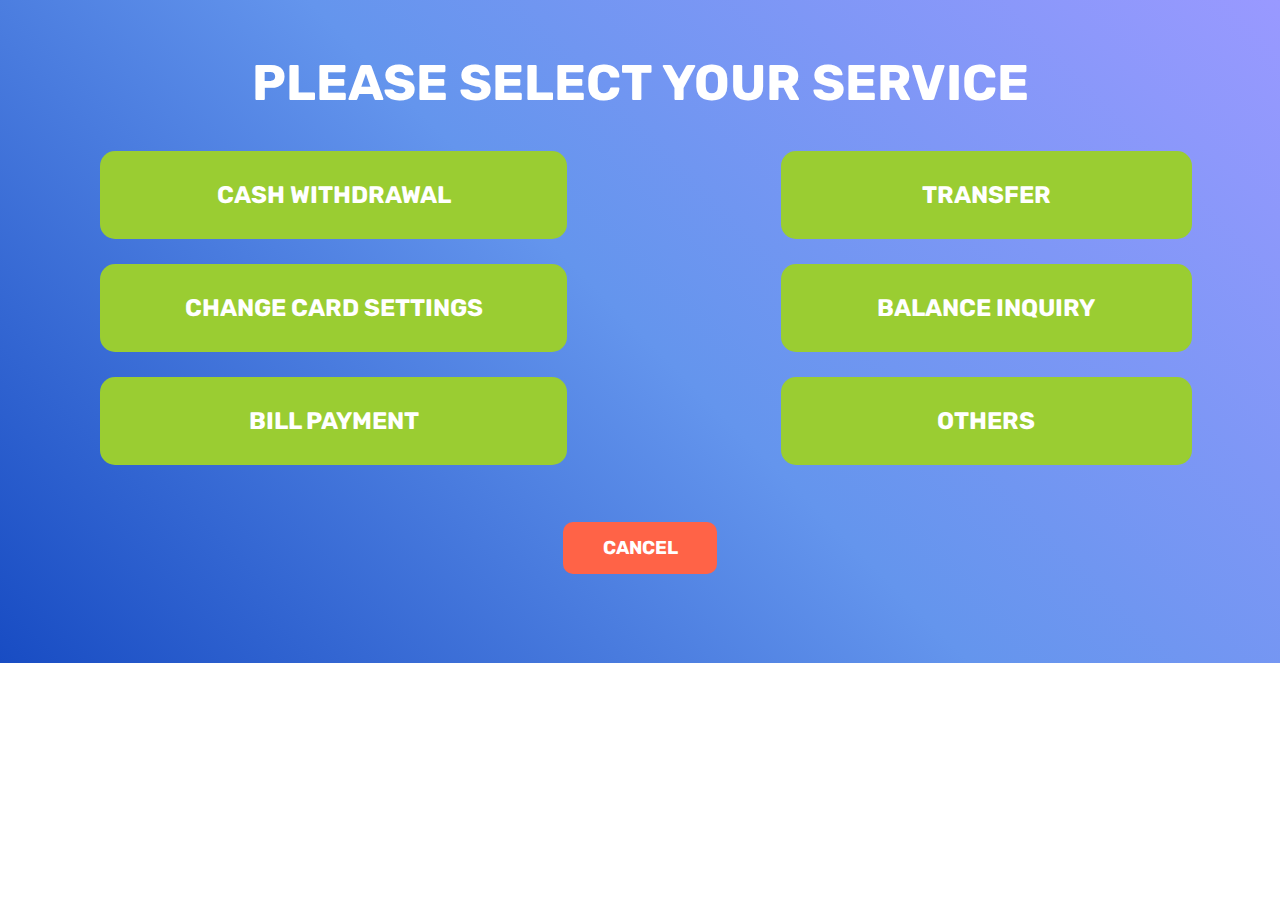
==== page3.html @ d493fd90 "first upload" ====
<!DOCTYPE html>
<html lang="en">
<head>
    <meta charset="UTF-8">
    <meta http-equiv="X-UA-Compatible" content="IE=edge">
    <meta name="viewport" content="width=device-width, initial-scale=1.0">
    <title>Select Service</title>
    <link rel="preconnect" href="https://fonts.googleapis.com">
    <link rel="preconnect" href="https://fonts.gstatic.com" crossorigin>
    <link href="https://fonts.googleapis.com/css2?family=Rubik:ital,wght@0,300;0,400;0,500;0,600;0,700;0,800;0,900;1,300;1,400;1,500;1,600;1,700;1,800;1,900&display=swap" rel="stylesheet">
    <link rel="stylesheet" href="css/main.css">
</head>
<body>
    <div class="service">
        <br><br>
        <div class="text1">
            <h1>PLEASE SELECT YOUR SERVICE</h1>
        </div>
        <br><br>
        <div class="buttons">
            <a class="logo" href="page4.html">
                <h2>CASH WITHDRAWAL</h2>
            </a>
            <a class="logo" href="#">
                <h2>TRANSFER</h2>
            </a>
            <a class="logo" href="#">
                <h2>CHANGE CARD SETTINGS</h2>
            </a>
            <a class="logo" href="#">
                <h2>BALANCE INQUIRY</h2>
            </a>
            <a class="logo" href="#">
                <h2>BILL PAYMENT</h2>
            </a>
            <a class="logo" href="#">
                <h2>OTHERS</h2>
            </a>
        </div> <br> <br> <br>
        <div class="end">
            <a class="end" href="page6.html">
                <h3>CANCEL</h3>
            </a>
        </div>
    </div>
</body>
</html>
---- css/main.css ----
* {Margin: 0; padding: 0; box-sizing: border-box;}
* {font-family: 'Rubik', sans-serif;}


/* HOMEPAGE HERE */

.home {width: 100%; display: block; align-items: center; /* background: linear-gradient(45deg, #184cc3, cornflowerblue, #9999ff);*/ padding-top: 10px; padding-bottom: 178px; background-repeat: no-repeat; background-position: center; background-size: border-box; justify-content: space-between; text-align: center; color: steelblue; background-image: url(../img/logo-Copy.png);}
.home .logo {width: 15%;}
.home .logo img {width: 20%; object-fit: contain;}
.home .bank h1 {font-size: 50px;}
.home .text1 {text-decoration: none;}
.home .text1 h2 {font-weight: 300; font-size: 25px;}
.home .text1 a {text-decoration: none;}
.home .text1 .button {width: 10%;}
.home .text1 .button h3 {background-color: cornflowerblue; width: 15%; padding: 15px; border-radius: 10px; color: aliceblue; margin: auto;}

.home .text1 .button h3:hover {background: linear-gradient(45deg, #184cc3, tomato, #9999ff); font-style: italic;}


/* PAGE 2 HERE */

.pin .logo {width: 15%;}
.pin .logo img {width: 20%; object-fit: contain;}
.pin {width: 100%; display: block; align-items: center; background: linear-gradient(45deg, #184cc3, cornflowerblue, #9999ff); padding-top: 15px; padding-bottom: 178px; background-repeat: no-repeat; background-position: center; background-size: border-box; justify-content: space-between; text-align: center; color: white;}
.pin .text1 {width: 70%; font-size: 35px; margin: auto;}
.pin .pin {width: 50%; font-size: 30px; height: 100px;}
.pin .pin .password {height: 100px; width: 100px; font-size: 30px;}
.pin .text2 {width: 40%; margin: auto;}
.pin .text2 a {text-decoration: none; color: white;}
.pin .text2 h3 {width: 40%; margin: auto; background-color: yellowgreen; padding: 10px; border-radius: 10px}

.pin .text2 h3:hover {border: 1px solid tomato; border-radius: 10px; background-color: palegoldenrod; color: #184cc3;}


/* PAGE 3 HERE */

.service {width: 100%; display:block; align-items: center; background: linear-gradient(45deg, #184cc3, cornflowerblue, #9999ff); padding-top: 15px; padding-bottom: 89px; background-repeat: no-repeat; background-position: center; background-size: border-box; justify-content: space-between; text-align: center; color: white;}
.service .text1 {font-size: 25px; font-weight: 600;}
.service .buttons {width: 100%; display: grid; grid-template-columns: auto auto; grid-gap: 25px;}
.service .buttons a {text-decoration: none; color: white; padding: 30px; background-color: yellowgreen; width: 70%; margin: auto; justify-content: space-between; border-radius: 15px;}
.service .end {width: 40%; margin: auto;}
.service .end a {text-decoration: none; color: white;}
.service .end h3 {width: 30%; background-color: tomato; border-radius: 10px; padding: 15px; margin: auto;}

.service .buttons a:hover {border: 1px solid tomato; border-radius: 10px; background-color: palegoldenrod; color: #184cc3;}

.service .end a h3:hover {background-color: red; color: yellow; border-radius: 10px; }
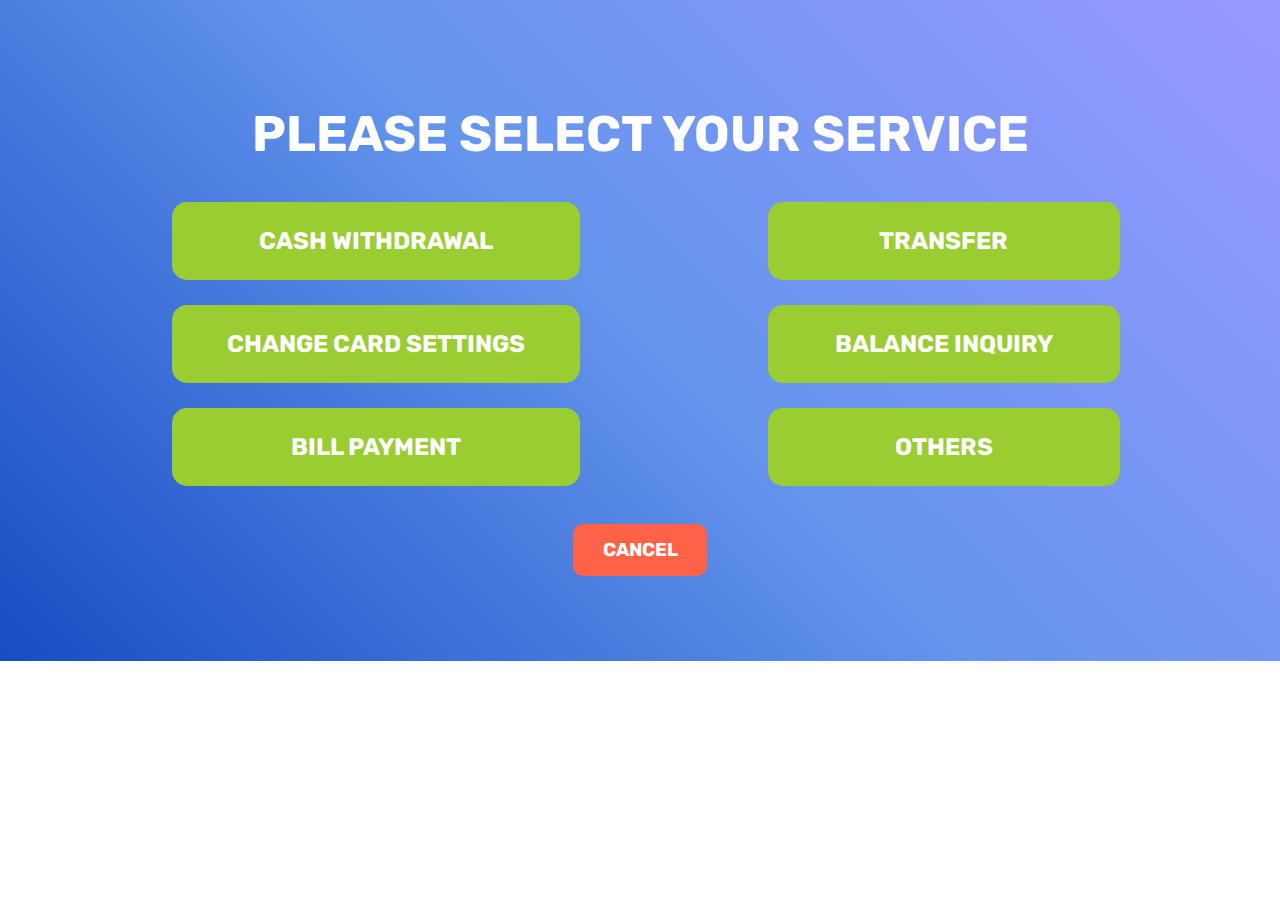
==== commit 028515a9: "version 1.0" ====
--- a/page3.html
+++ b/page3.html
@@ -12,33 +12,33 @@
 </head>
 <body>
     <div class="service">
-        <br><br>
+        <br>
         <div class="text1">
             <h1>PLEASE SELECT YOUR SERVICE</h1>
         </div>
         <br><br>
         <div class="buttons">
-            <a class="logo" href="page4.html">
+            <a href="page4.html">
                 <h2>CASH WITHDRAWAL</h2>
             </a>
-            <a class="logo" href="#">
+            <a href="#">
                 <h2>TRANSFER</h2>
             </a>
-            <a class="logo" href="#">
+            <a href="#">
                 <h2>CHANGE CARD SETTINGS</h2>
             </a>
-            <a class="logo" href="#">
+            <a href="#">
                 <h2>BALANCE INQUIRY</h2>
             </a>
-            <a class="logo" href="#">
+            <a href="#">
                 <h2>BILL PAYMENT</h2>
             </a>
-            <a class="logo" href="#">
+            <a href="#">
                 <h2>OTHERS</h2>
             </a>
-        </div> <br> <br> <br>
+        </div> <br> <br>
         <div class="end">
-            <a class="end" href="page6.html">
+            <a class="end" href="page8.html">
                 <h3>CANCEL</h3>
             </a>
         </div>
--- a/css/main.css
+++ b/css/main.css
@@ -21,7 +21,7 @@
 
 .pin .logo {width: 15%;}
 .pin .logo img {width: 20%; object-fit: contain;}
-.pin {width: 100%; display: block; align-items: center; background: linear-gradient(45deg, #184cc3, cornflowerblue, #9999ff); padding-top: 15px; padding-bottom: 178px; background-repeat: no-repeat; background-position: center; background-size: border-box; justify-content: space-between; text-align: center; color: white;}
+.pin {width: 100%; display: block; align-items: center; background: linear-gradient(45deg, #184cc3, cornflowerblue, #9999ff); padding-top: 15px; padding-bottom: 167px; background-repeat: no-repeat; background-position: center; background-size: border-box; justify-content: space-between; text-align: center; color: white;}
 .pin .text1 {width: 70%; font-size: 35px; margin: auto;}
 .pin .pin {width: 50%; font-size: 30px; height: 100px;}
 .pin .pin .password {height: 100px; width: 100px; font-size: 30px;}
@@ -34,14 +34,77 @@
 
 /* PAGE 3 HERE */
 
-.service {width: 100%; display:block; align-items: center; background: linear-gradient(45deg, #184cc3, cornflowerblue, #9999ff); padding-top: 15px; padding-bottom: 89px; background-repeat: no-repeat; background-position: center; background-size: border-box; justify-content: space-between; text-align: center; color: white;}
+.service {width: 100%; display:block; align-items: center; background: linear-gradient(45deg, #184cc3, cornflowerblue, #9999ff); padding: 85px; background-repeat: no-repeat; background-position: center; background-size: border-box; justify-content: center; text-align: center; color: white; align-items: center;}
 .service .text1 {font-size: 25px; font-weight: 600;}
 .service .buttons {width: 100%; display: grid; grid-template-columns: auto auto; grid-gap: 25px;}
-.service .buttons a {text-decoration: none; color: white; padding: 30px; background-color: yellowgreen; width: 70%; margin: auto; justify-content: space-between; border-radius: 15px;}
+.service .buttons a {text-decoration: none; color: white; padding: 25px; background-color: yellowgreen; width: 70%; margin: auto; justify-content: space-between; border-radius: 15px;}
 .service .end {width: 40%; margin: auto;}
 .service .end a {text-decoration: none; color: white;}
 .service .end h3 {width: 30%; background-color: tomato; border-radius: 10px; padding: 15px; margin: auto;}
+.service .buttons a:hover {border: 1px solid tomato; border-radius: 10px; background-color: palegoldenrod; color: #184cc3;}
+.service .end a h3:hover {background-color: red; color: yellow; border-radius: 10px;}
 
-.service .buttons a:hover {border: 1px solid tomato; border-radius: 10px; background-color: palegoldenrod; color: #184cc3;}
 
-.service .end a h3:hover {background-color: red; color: yellow; border-radius: 10px; }+/* PAGE 4 HERE */
+
+.account_type {width: 100%; display:block; align-items: center; background: linear-gradient(45deg, #184cc3, cornflowerblue, #9999ff); padding: 117px; background-repeat: no-repeat; background-position: center; background-size: border-box; justify-content: center; text-align: center; color: white; align-items: center;}
+.account_type .text1 {font-size: 25px; font-weight: 600;}
+.account_type .buttons {width: 100%; display: grid; grid-template-columns: auto auto; grid-gap: 25px;}
+.account_type .buttons a {text-decoration: none; color: white; padding: 25px; background-color: yellowgreen; width: 70%; margin: auto; justify-content: space-between; border-radius: 15px;}
+.account_type .end {width: 40%; margin: auto;}
+.account_type .end a {text-decoration: none; color: white;}
+.account_type .end h3 {width: 30%; background-color: tomato; border-radius: 10px; padding: 15px; margin: auto;}
+.account_type .buttons a:hover {border: 1px solid tomato; border-radius: 10px; background-color: palegoldenrod; color: #184cc3;}
+.account_type .end a h3:hover {background-color: red; color: yellow; border-radius: 10px;}
+
+
+/* PAGE 5 HERE */
+
+.amount {width: 100%; display:block; align-items: center; background: linear-gradient(45deg, #184cc3, cornflowerblue, #9999ff); padding: 33px; background-repeat: no-repeat; background-position: center; background-size: border-box; justify-content: center; text-align: center; color: white; align-items: center;}
+.amount .text1 {font-size: 25px; font-weight: 600;}
+.amount .buttons {width: 100%; display: grid; grid-template-columns: auto auto; grid-gap: 25px;}
+.amount .buttons a {text-decoration: none; color: white; padding: 25px; background-color: yellowgreen; width: 70%; margin: auto; justify-content: space-between; border-radius: 15px;}
+.amount .end {width: 40%; margin: auto;}
+.amount .end a {text-decoration: none; color: white;}
+.amount .end h3 {width: 30%; background-color: tomato; border-radius: 10px; padding: 15px; margin: auto;}
+.amount .buttons a:hover {border: 1px solid tomato; border-radius: 10px; background-color: palegoldenrod; color: #184cc3;}
+.amount .end a h3:hover {background-color: red; color: yellow; border-radius: 10px;}
+
+/* PAGE 6 HERE */
+
+.print {width: 100%; display:block; align-items: center; background: linear-gradient(45deg, #184cc3, cornflowerblue, #9999ff); padding: 166px; background-repeat: no-repeat; background-position: center; background-size: border-box; justify-content: center; text-align: center; color: white; align-items: center;}
+.print .text1 {font-size: 25px; font-weight: 600;}
+.print .buttons {width: 100%; display: grid; grid-template-columns: auto auto; grid-gap: 25px;}
+.print .buttons a {text-decoration: none; color: white; padding: 25px; background-color: yellowgreen; width: 70%; margin: auto; justify-content: space-between; border-radius: 15px;}
+.print .buttons a:hover {border: 1px solid tomato; border-radius: 10px; background-color: palegoldenrod; color: #184cc3;}
+
+
+/* PAGE 7 HERE */
+
+.success {width: 100%; display:block; align-items: center; background: linear-gradient(45deg, #184cc3, cornflowerblue, #9999ff); padding: 114px; background-repeat: no-repeat; background-position: center; background-size: border-box; justify-content: center; text-align: center; color: white; align-items: center;}
+.success .text1 {font-size: 25px; font-weight: 600;}
+.success .buttons {width: 80%; display: flex; margin: auto; }
+.success .buttons a {text-decoration: none; color: white; padding: 25px; background-color: yellowgreen; width: 20%; margin: auto; justify-content: space-between; border-radius: 15px;}
+.success .buttons a:hover {border: 1px solid tomato; border-radius: 10px; background-color: palegoldenrod; color: #184cc3;}
+
+
+/* PAGE 8 HERE */
+
+.continue {width: 100%; display:block; align-items: center; background: linear-gradient(45deg, #184cc3, cornflowerblue, #9999ff); padding: 119px; background-repeat: no-repeat; background-position: center; background-size: border-box; justify-content: center; text-align: center; color: white; align-items: center;}
+.continue .text1 {font-size: 25px; font-weight: 600;}
+.continue .buttons {width: 80%; display: flex; margin: auto;}
+.continue .buttons a {text-decoration: none; color: white; padding: 25px; background-color: yellowgreen; width: 20%; margin: auto; justify-content: space-between; border-radius: 15px;}
+.continue .buttons a:hover {border: 1px solid tomato; border-radius: 10px; background-color: palegoldenrod; color: #184cc3;}
+
+
+
+/* PAGE 9 HERE */
+
+.finish {width: 100%; display:block; align-items: center; background: linear-gradient(45deg, #184cc3, cornflowerblue, #9999ff); padding-top: 10px; padding-bottom: 144px; background-repeat: no-repeat; background-position: center; background-size: border-box; justify-content: center; text-align: center; color: white; align-items: center;}
+.finish .logo {width: 15%;}
+.finish .logo img {width: 20%; object-fit: contain;}
+.finish .text1 h1 {font-size: 45px; font-weight: 600;}
+.finish .text1 h3 {font-size: 20px; font-weight: 600;}
+.finish .buttons {width: 80%; display: flex; margin: auto; }
+.finish .buttons a {text-decoration: none; color: white; padding: 15px; background-color: yellowgreen; width: 20%; margin: auto; justify-content: space-between; border-radius: 15px;}
+.finish .buttons a:hover {border: 1px solid tomato; border-radius: 10px; background-color: gainsboro; color: #184cc3;}